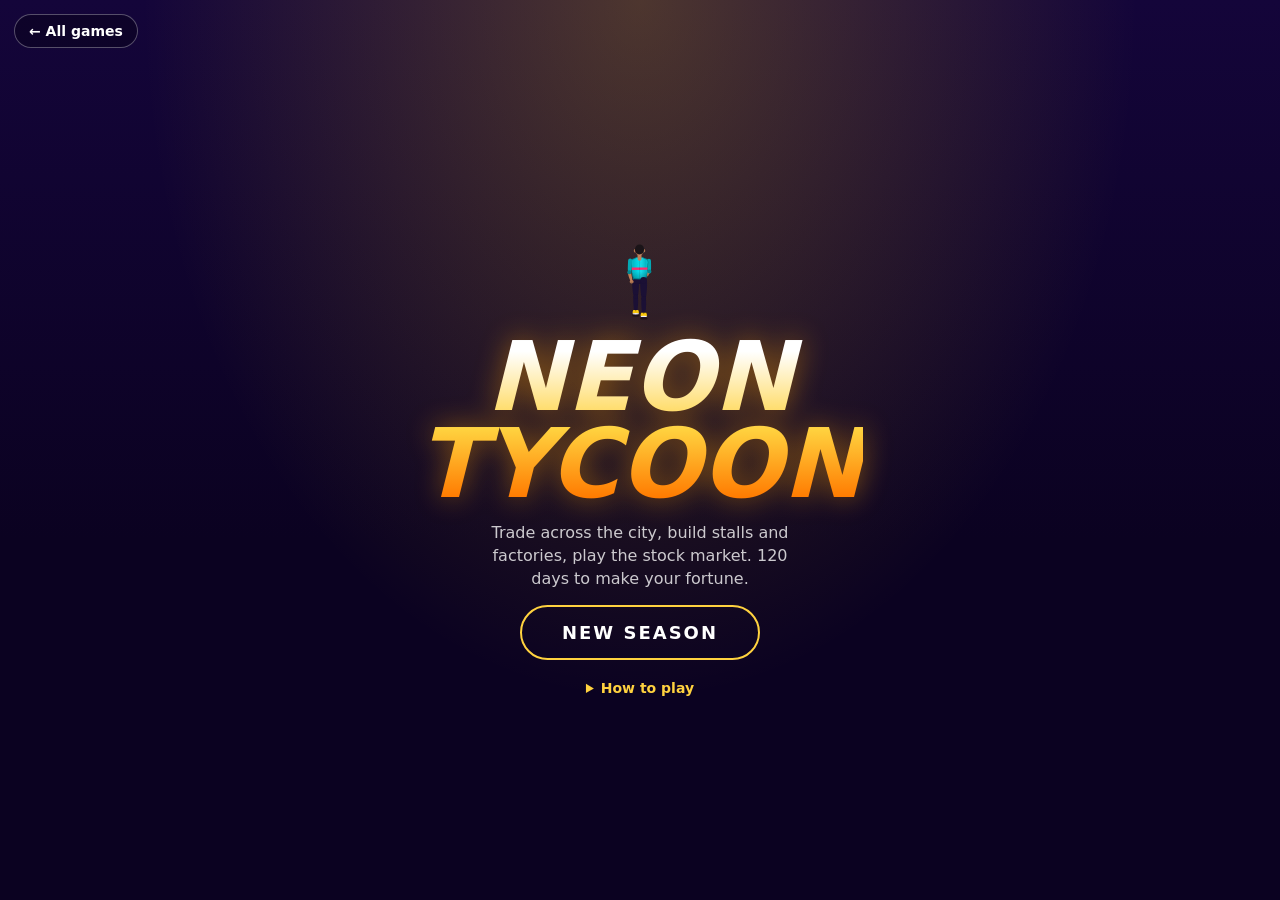
==== market/index.html @ 3ef9d192 "Neon Tycoon: megastore annex and Level 2, 360° view, photo mode, night shift, weekly report - A mega" ====
<!doctype html>
<html lang="en">
<head>
  <meta charset="utf-8">
  <meta name="viewport" content="width=device-width, initial-scale=1, viewport-fit=cover">
  <title>Neon Tycoon</title>
  <meta name="description" content="Trade, build stalls and factories, and invest your way to the top of Neon City.">
  <meta name="theme-color" content="#0b0221">
  <meta name="mobile-web-app-capable" content="yes">
  <meta name="apple-mobile-web-app-capable" content="yes">
  <meta name="apple-mobile-web-app-status-bar-style" content="black-translucent">
  <link rel="manifest" href="../manifest.webmanifest">
  <link rel="icon" href="../runner/icons/icon-192.png">
  <link rel="apple-touch-icon" href="../runner/icons/apple-touch-icon.png">
  <link rel="stylesheet" href="style.css">
</head>
<body>
  <section id="title" class="screen">
    <a href="../" class="home">← All games</a>
    <canvas id="tAvatar" width="120" height="150" aria-hidden="true"></canvas>
    <h1>NEON<br>TYCOON</h1>
    <p class="tag">Trade across the city, build stalls and factories, play the stock market. 120 days to make your fortune.</p>
    <div id="challengeBox" class="challenge hidden"></div>
    <button id="continueBtn" class="big hidden">CONTINUE · DAY <span id="contDay"></span></button>
    <button id="newBtn" class="big alt">NEW SEASON</button>
    <details class="how">
      <summary>How to play</summary>
      <ul>
        <li><b>Market:</b> buy goods where they're cheap, travel, and sell where they're dear. Big trades move the price.</li>
        <li><b>Travel</b> or <b>End day</b> moves time on. Prices, news and your businesses update overnight.</li>
        <li><b>Business:</b> stalls sell goods for you every day; workshops make goods for 40% of their price. Put a workshop and a stall selling the same thing in one district and the workshop keeps the stall stocked.</li>
        <li><b>Factories pay for production every day</b>: keep some cash on hand or they stop.</li>
        <li><b>More to manage:</b> food and drink go off (old stock sells at half price), hire staff (👥) and keep them happy, order from suppliers (📦), watch the rival over the road, and sort out returns. Pinch to zoom, tap a shopper to see who they are.</li>
        <li><b>In your shop:</b> tap shoplifters (👀) before they reach the door, tap a raised hand 🙋 to help, drag a box from the stock pile onto a shelf, and open till 2 when the queue grows.</li>
        <li><b>Run your shop:</b> at one of your stalls, tap <b>Open shop</b> to serve the shoppers yourself. Set your price: too high and they walk out, too slow and they get tired of waiting.</li>
        <li><b>Walk the floor:</b> once Till 2 or a cashier is serving, tap 🚶 Walk and step out from behind the counter. Tap the floor to walk; tap a shopper to go to them. Near something, buttons appear: grab a box and stock a shelf, help, stop a shoplifter, pick up dropped packs, mop, wipe a window, or chat to a regular. 🛎️ Till takes you back.</li>
        <li><b>Product lines:</b> each shop sells two or three kinds of its good (a megastore three), one line per shelf. Shoppers want a particular one, and one line trends each day. Tap 🧱 Arrange shop to choose what goes on each shelf, move the islands and the floor displays. Islands near the door catch the eye (and shoplifters), baskets by the door and sweets by the till sell a little more.</li>
        <li><b>Daily goal:</b> every shop day has a 🎯 goal. Meet it for arcade coins, more for a streak. The closing report shows a heat map of where shoppers spent their time.</li>
        <li><b>Your team and stockroom:</b> tap 👥 to give each helper a job (till, restock, guard the door, break); tired helpers fumble. Deliveries come in the back door and are sorted into a stockroom bay per line; a red light means a line's run out.</li>
        <li><b>Prices, promotions, orders:</b> pick a line above the price to price it on its own. Buy a promo poster, 2-for-1 sign or tasting stand in 🧱 Arrange shop. Regulars sometimes ask you to have an order ready by a day: accept, and have it in when they come.</li>
        <li><b>After closing:</b> take the 🧹 night shift (30 s) to mop, face the shelves and empty the bin for a better rating. 📊 Report on the shop card shows your last seven shop days.</li>
        <li><b>3D shop:</b> your shop is built in 3D. Drag to turn it all the way round (360°), two fingers to slide, pinch to zoom; 📷 hides the buttons for a photo. A megastore opens an annex through the right-hand wall, with stairs up to Level 2. Prefer the drawn look? Pick 🖼️ Classic under 🎨 Decorate → Shop view.</li>
        <li><b>Exchange:</b> buy shares in Neon City companies; news moves them.</li>
        <li><b>Bank:</b> the loan costs 0.5% a day; savings earn 0.1% and are safe from pickpockets.</li>
        <li>After 120 days your net worth sets your rank and pays arcade coins into your wallet.</li>
      </ul>
    </details>
  </section>

  <section id="game" class="screen hidden">
    <header class="top">
      <a href="../" class="home small" aria-label="All games">←</a>
      <div class="stat"><small>Day</small><b id="day"></b></div>
      <div class="stat grow"><small>Net worth</small><b id="nw"></b><span id="vsGhost" class="vs"></span></div>
      <div class="stat"><small>Cash</small><b id="cash"></b></div>
    </header>
    <div class="where">
      <span id="where"></span>
      <button id="travelBtn" class="chip">🗺️ Travel</button>
    </div>
    <main id="panel"></main>
    <div class="actions">
      <button id="endDayBtn" class="end">End day ▸</button>
    </div>
    <nav class="tabs" id="tabs">
      <button data-tab="market" class="on">🛒<span>Market</span></button>
      <button data-tab="business">🏪<span>Business</span></button>
      <button data-tab="exchange">📈<span>Exchange</span></button>
      <button data-tab="bank">🏦<span>Bank</span></button>
      <button data-tab="stats">🏆<span>Stats</span></button>
    </nav>
  </section>

  <section id="shopView" class="shopview hidden" aria-label="Your shop">
    <div class="shophud">
      <div class="stat"><small>Time</small><b id="shopClock"></b></div>
      <div class="stat grow"><small id="shopTitle"></small><b id="shopTake">$0</b></div>
      <div class="stat"><small>Shelf · back</small><b id="shopStock"></b></div>
      <button id="shopPhoto" class="btn" aria-label="Photo mode">📷</button><button id="shopTeam" class="btn hidden" aria-label="Your team">👥</button><button id="shopZoom" class="btn hidden">🔍 1×</button><button id="shopClose" class="btn">Close</button>
    </div>
    <div id="shopStage"><canvas id="shop3d" aria-hidden="true"></canvas><canvas id="shopCanvas"></canvas><div id="shopGoal" class="goalpill"></div><div class="photobar"><button class="btn" id="photoDone">✕ Done</button><button class="btn primary" id="photoSnap">📸 Save picture</button></div></div>
    <div class="shopbar">
      <div id="shopReturn" class="returnrow hidden"><span>🔁 A return:</span><button class="btn" data-ret="refund">💵 Refund</button><button class="btn" data-ret="swap">🔄 Swap</button><button class="btn danger" data-ret="refuse">✋ Refuse</button></div>
      <div id="shopRequest" class="returnrow hidden"><span id="reqText"></span><button class="btn" data-req="yes">✅ Accept</button><button class="btn" data-req="no">✋ No</button></div>
      <div id="shopNight" class="returnrow hidden"><span>🌙 Closed for the day.</span><button class="btn primary" data-night="yes">🧹 Night shift (30s)</button><button class="btn" data-night="no">🏠 Go home</button></div>
      <div id="shopActs" class="actrow hidden"></div>
      <div id="lineChips" class="linechips hidden"></div>
      <div class="pricer"><button class="btn" id="shopDown" aria-label="Lower price">−</button><div id="shopPrice"></div><button class="btn" id="shopUp" aria-label="Raise price">+</button></div>
      <div class="shopbtns"><button class="btn cyan" id="shopRefill">📦 Restock</button><button class="btn" id="shopTill">🧾 Till 2</button><button class="btn" id="shopWalk" aria-label="Walk the shop floor">🚶 Walk</button><button class="serve" id="shopServe">SERVE 🛎️</button></div>
    </div>
  </section>

  <div id="sheet" class="sheet hidden" role="dialog" aria-modal="true">
    <div class="sheet-body" id="sheetBody"></div>
  </div>
  <div id="toast" class="toast hidden"></div>

  <script src="../runner/looks.js"></script>
  <script src="engine.js"></script>
  <script src="shopart.js"></script>
  <script src="shop.js"></script>
  <script src="ui.js"></script>
  <script type="module" src="shop3d.js"></script>
  <script>
    if ('serviceWorker' in navigator) window.addEventListener('load', () => navigator.serviceWorker.register('../sw.js').catch(() => {}));
  </script>
</body>
</html>
---- market/style.css ----
:root {
  --bg: #0b0221; --surface: #12052a; --card: rgba(255, 255, 255, .05); --line: rgba(255, 255, 255, .14);
  --ink: #ffffff; --ink2: rgba(255, 255, 255, .78); --muted: rgba(255, 255, 255, .55);
  --cyan: #05d9e8; --pink: #ff2a6d; --gold: #ffd23f;
  --you: #1098b5; --friend: #d8742c;          /* chart series, validated on --surface */
  --up: #4ade80; --down: #ff7a7a;            /* change text, always with ▲/▼ */
}
* { box-sizing: border-box; margin: 0; padding: 0; }
html, body { background: var(--bg); color: var(--ink); font-family: system-ui, -apple-system, "Segoe UI", Roboto, sans-serif; }
body { min-height: 100vh; min-height: 100dvh; overscroll-behavior: none; }
button { font: inherit; color: inherit; cursor: pointer; }
.hidden { display: none !important; }
.up { color: var(--up); } .down { color: var(--down); } .muted { color: var(--muted); }
.num { font-variant-numeric: tabular-nums; }

/* ---------- title ---------- */
#title {
  min-height: 100vh; min-height: 100dvh; display: flex; flex-direction: column; align-items: center; justify-content: center;
  gap: 14px; padding: calc(env(safe-area-inset-top) + 56px) 16px calc(env(safe-area-inset-bottom) + 24px); text-align: center;
  background: radial-gradient(ellipse at 50% 0%, rgba(249, 200, 14, .25), transparent 55%), linear-gradient(180deg, #14053a, var(--bg) 60%);
}
.home {
  position: absolute; top: calc(env(safe-area-inset-top) + 14px); left: 14px; padding: 8px 14px; border-radius: 18px;
  font-size: 14px; font-weight: 800; color: #fff; text-decoration: none; background: rgba(11, 2, 33, .6); border: 1px solid rgba(255, 255, 255, .3);
}
#tAvatar { width: 72px; height: 90px; }
h1 {
  font-size: clamp(54px, 17vw, 96px); line-height: .9; font-weight: 900; font-style: italic;
  background: linear-gradient(180deg, #fff 10%, var(--gold) 55%, #ff7a00 95%);
  -webkit-background-clip: text; background-clip: text; color: transparent; filter: drop-shadow(0 0 14px rgba(255, 160, 0, .45));
}
.tag { max-width: 320px; color: var(--ink2); line-height: 1.45; }
.challenge { max-width: 340px; padding: 12px 14px; border-radius: 14px; background: rgba(216, 116, 44, .14); border: 1px solid var(--friend); line-height: 1.45; }
button.big {
  min-width: 240px; padding: 15px 26px; border: none; border-radius: 30px; font-size: 18px; font-weight: 900; letter-spacing: 2px;
  color: var(--bg); background: linear-gradient(90deg, var(--gold), #ff7a00); box-shadow: 0 0 22px rgba(255, 160, 0, .45);
}
button.big.alt { background: transparent; color: #fff; border: 2px solid var(--gold); box-shadow: none; }
.how { max-width: 360px; text-align: left; color: var(--ink2); font-size: 14px; }
.how summary { cursor: pointer; text-align: center; color: var(--gold); font-weight: 800; padding: 6px; }
.how ul { display: flex; flex-direction: column; gap: 8px; padding: 8px 4px 0 18px; line-height: 1.4; }

/* ---------- game shell ---------- */
#game { display: flex; flex-direction: column; min-height: 100vh; min-height: 100dvh; }
.top {
  position: sticky; top: 0; z-index: 3; display: flex; align-items: center; gap: 10px;
  padding: calc(env(safe-area-inset-top) + 10px) 12px 10px; background: rgba(11, 2, 33, .94); border-bottom: 1px solid var(--line);
}
.top .home.small { position: static; padding: 6px 11px; }
.stat { display: flex; flex-direction: column; line-height: 1.1; }
.stat.grow { flex: 1; min-width: 0; }
.stat small { font-size: 10px; letter-spacing: 1px; text-transform: uppercase; color: var(--muted); }
.stat b { font-size: 17px; font-weight: 900; font-variant-numeric: tabular-nums; }
.vs { font-size: 11px; font-weight: 700; }
.where { display: flex; align-items: center; justify-content: space-between; gap: 10px; padding: 10px 14px 4px; font-weight: 800; }
.chip { padding: 8px 14px; border-radius: 18px; font-size: 14px; font-weight: 800; background: rgba(5, 217, 232, .12); border: 1px solid var(--cyan); }
main { flex: 1; padding: 6px 12px calc(env(safe-area-inset-bottom) + 150px); display: flex; flex-direction: column; gap: 10px; }
.actions { position: fixed; left: 0; right: 0; bottom: calc(env(safe-area-inset-bottom) + 64px); display: flex; justify-content: center; pointer-events: none; z-index: 4; }
.end {
  pointer-events: auto; padding: 13px 34px; border: none; border-radius: 26px; font-size: 16px; font-weight: 900; letter-spacing: 1px;
  color: var(--bg); background: linear-gradient(90deg, var(--gold), #ff7a00); box-shadow: 0 4px 18px rgba(0, 0, 0, .5), 0 0 16px rgba(255, 160, 0, .35);
}
.tabs {
  position: fixed; left: 0; right: 0; bottom: 0; z-index: 5; display: flex;
  padding: 6px 4px calc(env(safe-area-inset-bottom) + 6px); background: rgba(11, 2, 33, .96); border-top: 1px solid var(--line);
}
.tabs button { flex: 1; display: flex; flex-direction: column; align-items: center; gap: 2px; padding: 4px 0; border: none; background: none; font-size: 20px; opacity: .6; }
.tabs button span { font-size: 11px; font-weight: 700; }
.tabs button.on { opacity: 1; color: var(--gold); }

/* ---------- cards & rows ---------- */
.card { padding: 12px; border-radius: 14px; background: var(--card); border: 1px solid var(--line); }
.card h3 { font-size: 15px; font-weight: 900; margin-bottom: 6px; display: flex; align-items: center; gap: 8px; }
.card p { font-size: 13px; color: var(--ink2); line-height: 1.4; }
.section-title { font-size: 12px; letter-spacing: 2px; text-transform: uppercase; color: var(--muted); margin: 8px 2px 0; }
.bar { height: 8px; border-radius: 4px; background: rgba(255, 255, 255, .1); overflow: hidden; margin-top: 6px; }
.bar i { display: block; height: 100%; border-radius: 4px; background: var(--cyan); }
.row {
  display: flex; align-items: center; gap: 10px; width: 100%; padding: 10px 12px; border-radius: 14px; text-align: left;
  background: var(--card); border: 1px solid var(--line);
}
.row .ic { font-size: 26px; width: 34px; text-align: center; flex: none; }
.row .nm { flex: 1; min-width: 0; }
.row .nm b { display: block; font-size: 15px; }
.row .nm small { font-size: 12px; color: var(--muted); }
.row canvas.spark { width: 64px; height: 26px; flex: none; }
.row .px { text-align: right; flex: none; min-width: 74px; }
.row .px b { display: block; font-size: 15px; font-variant-numeric: tabular-nums; }
.row .px small { font-size: 12px; font-weight: 700; }
.badge { display: inline-block; margin-left: 6px; padding: 1px 7px; border-radius: 9px; font-size: 11px; font-weight: 800; background: rgba(5, 217, 232, .18); color: var(--cyan); }
.btns { display: flex; flex-wrap: wrap; gap: 8px; margin-top: 10px; }
.btn {
  padding: 9px 14px; border-radius: 12px; font-size: 14px; font-weight: 800; background: rgba(255, 255, 255, .08); border: 1px solid rgba(255, 255, 255, .25);
}
.btn.primary { color: var(--bg); background: var(--gold); border-color: var(--gold); }
.btn.cyan { color: var(--bg); background: var(--cyan); border-color: var(--cyan); }
.btn.danger { border-color: var(--down); color: var(--down); background: transparent; }
.btn:disabled { opacity: .4; }
a.btn { color: #fff; }
.warn { font-size: 12px; color: var(--gold); margin-top: 6px; }
.kv { display: grid; grid-template-columns: 1fr auto; gap: 6px 12px; font-size: 14px; }
.kv span:nth-child(even) { text-align: right; font-weight: 800; font-variant-numeric: tabular-nums; }

/* ---------- sheet (slide-up panel) ---------- */
.sheet { position: fixed; inset: 0; z-index: 10; display: flex; align-items: flex-end; background: rgba(0, 0, 0, .6); }
.sheet-body {
  width: 100%; max-height: 88vh; overflow-y: auto; padding: 18px 16px calc(env(safe-area-inset-bottom) + 18px);
  border-radius: 20px 20px 0 0; background: var(--surface); border-top: 2px solid var(--gold);
  display: flex; flex-direction: column; gap: 12px; animation: up .18s ease-out;
}
@keyframes up { from { transform: translateY(30px); opacity: .5; } }
.sheet h2 { font-size: 22px; font-weight: 900; display: flex; align-items: center; gap: 10px; }
.sheet .close { margin-left: auto; width: 38px; height: 38px; border-radius: 50%; border: 1px solid var(--line); background: none; font-size: 18px; }
.chart { width: 100%; height: 170px; display: block; border-radius: 12px; background: rgba(255, 255, 255, .03); touch-action: pan-y; }
.legend { display: flex; gap: 14px; font-size: 12px; color: var(--ink2); }
.legend i { display: inline-block; width: 14px; height: 3px; border-radius: 2px; margin-right: 5px; vertical-align: middle; }
.qty { display: flex; align-items: center; gap: 6px; }
.qty .btn { padding: 9px 11px; }
.qty input {
  width: 84px; padding: 9px 6px; border-radius: 12px; text-align: center; font: inherit; font-size: 17px; font-weight: 900; color: #fff;
  background: rgba(255, 255, 255, .06); border: 1px solid var(--line);
}
.trade { display: grid; grid-template-columns: 1fr 1fr; gap: 10px; }
.trade .btn { padding: 13px 8px; font-size: 15px; }
.places { display: flex; flex-direction: column; gap: 4px; font-size: 13px; }
.places div { display: flex; justify-content: space-between; padding: 6px 10px; border-radius: 10px; background: rgba(255, 255, 255, .04); }
.places .here { border: 1px solid var(--gold); }
.news { display: flex; flex-direction: column; gap: 8px; }
.news div { display: flex; gap: 10px; align-items: flex-start; font-size: 14px; line-height: 1.4; padding: 8px 10px; border-radius: 10px; background: rgba(255, 255, 255, .05); }
.news span:first-child { font-size: 20px; }
.big-num { font-size: 34px; font-weight: 900; font-variant-numeric: tabular-nums; }
.district { display: flex; align-items: center; gap: 12px; width: 100%; padding: 12px; border-radius: 14px; text-align: left; background: var(--card); border: 1px solid var(--line); }
.district .ic { font-size: 30px; }
.district.here { border-color: var(--gold); }
.district small { display: block; color: var(--muted); font-size: 12px; margin-top: 2px; }
.pick { display: grid; grid-template-columns: 1fr; gap: 8px; }

.toast {
  position: fixed; left: 50%; top: calc(env(safe-area-inset-top) + 70px); transform: translateX(-50%); z-index: 20;
  max-width: calc(100% - 32px); padding: 11px 16px; border-radius: 14px; background: rgba(11, 2, 33, .95); border: 1px solid var(--gold);
  font-weight: 700; text-align: center;
}

/* ---------- hands-on shop ---------- */
body.noscroll { overflow: hidden; }
.pricer { display: flex; align-items: center; gap: 10px; }
.pricer > div { flex: 1; text-align: center; line-height: 1.25; }
.pricer > div b { font-size: 20px; }
.pricer > div small { display: block; font-size: 12px; }
.pricer .btn { width: 46px; height: 46px; padding: 0; font-size: 22px; }
.shopview { position: fixed; inset: 0; z-index: 8; display: flex; flex-direction: column; background: var(--bg); touch-action: manipulation; }
.shophud { display: flex; align-items: center; gap: 10px; padding: calc(env(safe-area-inset-top) + 10px) 12px 8px; border-bottom: 1px solid var(--line); }
.shophud .stat small { white-space: nowrap; overflow: hidden; text-overflow: ellipsis; }
#shopStage { flex: 1; position: relative; min-height: 0; background: #0d0420; }
#shopStage canvas { position: absolute; inset: 0; width: 100%; height: 100%; display: block; }
#shop3d { display: none; }
.shopbar { display: flex; flex-direction: column; gap: 10px; padding: 10px 12px calc(env(safe-area-inset-bottom) + 12px); background: var(--surface); border-top: 2px solid var(--gold); }
.shopbtns { display: flex; gap: 10px; }
.shopbtns .btn { flex: none; }
.serve {
  flex: 1; padding: 14px; border: none; border-radius: 16px; font-size: 18px; font-weight: 900; letter-spacing: 2px;
  color: var(--bg); background: rgba(255, 210, 63, .45); transition: background .15s, box-shadow .15s;
}
.serve.ready { background: linear-gradient(90deg, var(--gold), #ff7a00); box-shadow: 0 0 18px rgba(255, 160, 0, .5); }
.shopgo { width: 100%; margin-top: 10px; padding: 12px; font-size: 15px; }

#shopCanvas { touch-action: none; }
.shopbtns #shopTill.on { color: var(--bg); background: #4ade80; border-color: #4ade80; }
.stars { color: var(--gold); letter-spacing: 1px; }
.decor { display: grid; grid-template-columns: repeat(2, 1fr); gap: 8px; }
.dec { display: flex; flex-direction: column; align-items: flex-start; gap: 3px; padding: 10px; border-radius: 12px; text-align: left; background: var(--card); border: 1px solid var(--line); }
.dec.on { border-color: var(--gold); background: rgba(255, 210, 63, .1); }
.dec b { font-size: 14px; }
.dec small { font-size: 12px; color: var(--muted); }
.dec .sw { display: block; width: 28px; height: 28px; border-radius: 8px; border: 1px solid rgba(255, 255, 255, .3); font-style: normal; }
.dec .sw.emo { border: none; font-size: 22px; line-height: 28px; }

.returnrow { display: flex; align-items: center; gap: 6px; flex-wrap: wrap; padding: 8px; border-radius: 12px; background: rgba(255, 159, 107, .15); border: 1px solid #ff9f6b; font-weight: 800; font-size: 13px; }
.returnrow .btn { padding: 8px 10px; font-size: 13px; }
.row .px .btn { padding: 6px 8px; font-size: 12px; }
div.row { cursor: default; }

/* walking the floor, today's goal, arranging the shop */
.goalpill { position: absolute; left: 8px; top: 8px; max-width: calc(100% - 16px); padding: 5px 10px; border-radius: 999px; font-size: 12px; font-weight: 800;
  color: #fff; background: rgba(11, 2, 33, .78); border: 1px solid rgba(255, 210, 63, .6); pointer-events: none; white-space: nowrap; overflow: hidden; text-overflow: ellipsis; }
.goalpill.done { border-color: #4ade80; color: #4ade80; }
.goalpill.failed { border-color: #ff6b6b; color: #ffb4b4; }
.goalpill:empty { display: none; }
.actrow { display: flex; gap: 8px; }
.actrow .btn { flex: 1; padding: 10px 6px; font-weight: 800; background: rgba(255, 210, 63, .15); border-color: var(--gold); }
.shopbtns #shopWalk.on { color: var(--bg); background: var(--gold); border-color: var(--gold); }
.shopbtns #shopWalk[disabled] { opacity: .45; }
.serve.away { opacity: .4; }
.plan { width: 100%; aspect-ratio: 9.8 / 10.9; max-height: 52vh; display: block; margin: 8px auto; touch-action: none; border-radius: 12px; background: #0b0221; }
.linechips { display: flex; gap: 6px; flex-wrap: wrap; margin: 4px 0 10px; }
.linechips button { padding: 6px 10px; border-radius: 999px; border: 1px solid var(--line); background: var(--card); color: #fff; font-weight: 700; }
.linechips button.on { border-width: 2px; }
.goalline { padding: 8px 10px; border-radius: 10px; margin: 8px 0; background: rgba(74, 222, 128, .12); border: 1px solid #4ade80; }
.goalline.miss { background: rgba(255, 107, 107, .1); border-color: #ff6b6b; }
.shopbtns { gap: 8px; }
.shopbtns .btn { padding-left: 10px; padding-right: 10px; }
.shopbtns .serve { letter-spacing: 1px; font-size: 16px; white-space: nowrap; padding: 12px 8px; }
.teamcard h3 small { font-weight: 600; font-size: 12px; margin-left: 6px; }
.bars { display: grid; grid-template-columns: auto 1fr; gap: 6px 10px; align-items: center; margin: 8px 0; font-size: 12px; }
.bar { display: block; height: 8px; border-radius: 4px; background: rgba(255, 255, 255, .1); overflow: hidden; }
.bar b { display: block; height: 100%; border-radius: 4px; }
.linechips button[data-job].on { background: rgba(255, 210, 63, .25); border-color: var(--gold); }
#lineChips { margin: 0; justify-content: center; }
#lineChips button { padding: 4px 10px; font-size: 12px; }
#lineChips button.on { background: rgba(255, 210, 63, .25); border-color: var(--gold); }
/* photo mode: just the shop */
.photobar { display: none; position: absolute; left: 0; right: 0; bottom: calc(env(safe-area-inset-bottom) + 16px); justify-content: center; gap: 12px; }
.shopview.photo .photobar { display: flex; }
.shopview.photo .shophud, .shopview.photo .shopbar, .shopview.photo .goalpill { visibility: hidden; }
.shopview.photo.is3d #shopCanvas { opacity: 0; } /* the labels over the 3D shop (it still takes your fingers) */
/* the weekly report */
.tiles { display: grid; grid-template-columns: repeat(2, 1fr); gap: 8px; margin: 8px 0; }
.tile { padding: 10px; border-radius: 12px; background: var(--card); border: 1px solid var(--line); }
.tile small { display: block; color: var(--muted, #b9b0d6); font-size: 12px; }
.tile b { font-size: 18px; }
.tile b small { display: inline; font-size: 12px; font-weight: 600; }
.legend { display: flex; flex-wrap: wrap; gap: 12px; font-size: 12px; margin: 4px 0 6px; }
.legend i, .tip i { display: inline-block; width: 10px; height: 10px; border-radius: 3px; margin-right: 5px; vertical-align: -1px; }
.chartbox { position: relative; }
svg.rchart { width: 100%; height: auto; display: block; }
svg.rchart .grid { stroke: rgba(255, 255, 255, .1); stroke-width: 1; }
svg.rchart .ax { fill: rgba(255, 255, 255, .55); font-size: 9px; }
svg.rchart .lbl { fill: #fff; font-size: 10px; font-weight: 800; }
.tip { position: absolute; top: 0; width: 150px; padding: 8px 10px; border-radius: 10px; font-size: 12px; background: rgba(11, 2, 33, .95); border: 1px solid var(--line); pointer-events: none; }
.tip div { display: flex; align-items: center; gap: 2px; } .tip div span { margin-left: auto; font-weight: 800; }
.tablev { margin: 10px 0; font-size: 12px; } .tablev table { width: 100%; border-collapse: collapse; margin-top: 6px; }
.tablev th, .tablev td { padding: 4px 6px; border-bottom: 1px solid var(--line); text-align: right; } .tablev th:first-child, .tablev td:first-child { text-align: left; }
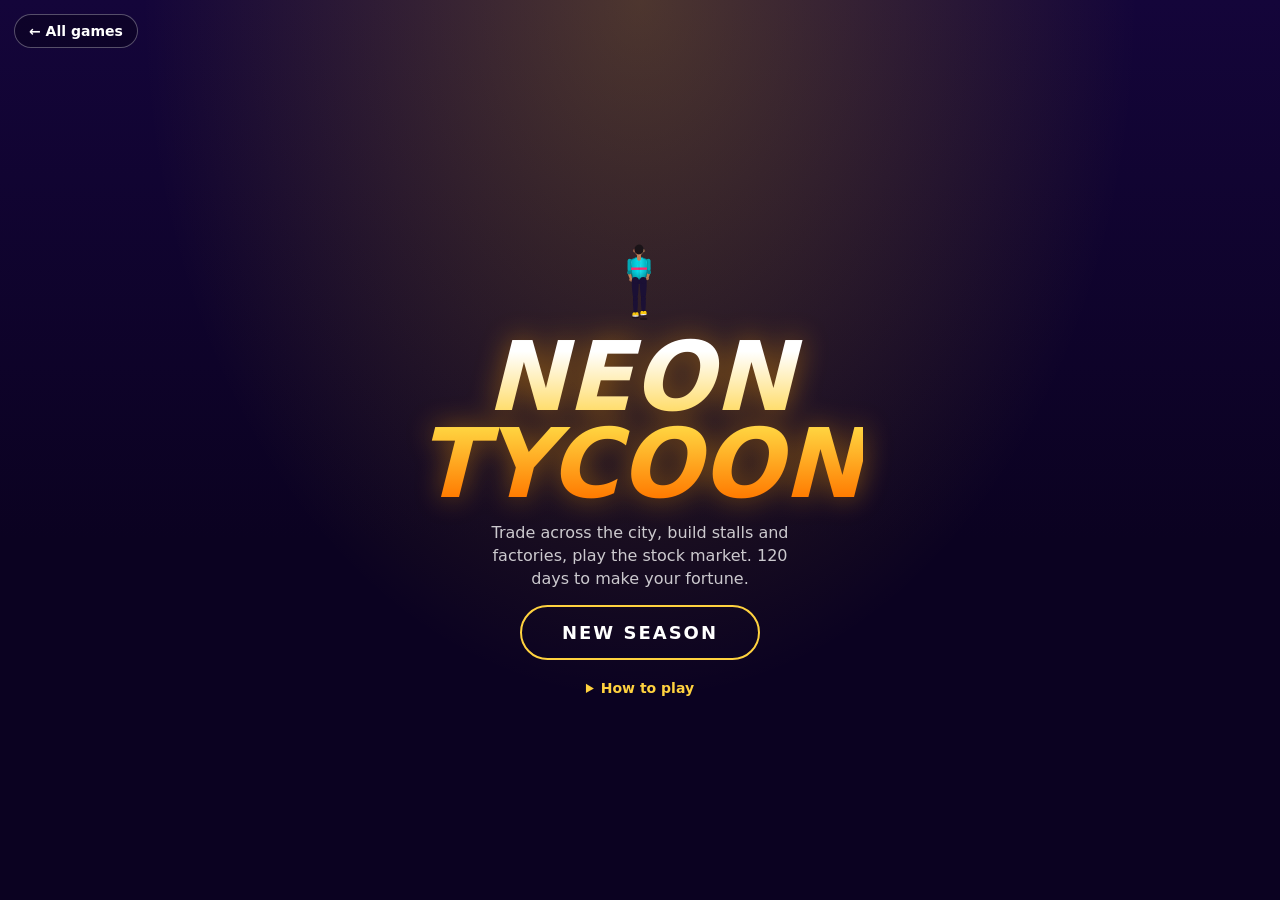
==== commit c4f28732: "Neon Tycoon: richer 3D look, CC0 street models and sounds, word of mouth, deeper economy - Graphics " ====
--- a/market/index.html
+++ b/market/index.html
@@ -39,6 +39,7 @@
         <li><b>Your team and stockroom:</b> tap 👥 to give each helper a job (till, restock, guard the door, break); tired helpers fumble. Deliveries come in the back door and are sorted into a stockroom bay per line; a red light means a line's run out.</li>
         <li><b>Prices, promotions, orders:</b> pick a line above the price to price it on its own. Buy a promo poster, 2-for-1 sign or tasting stand in 🧱 Arrange shop. Regulars sometimes ask you to have an order ready by a day: accept, and have it in when they come.</li>
         <li><b>After closing:</b> take the 🧹 night shift (30 s) to mop, face the shelves and empty the bin for a better rating. 📊 Report on the shop card shows your last seven shop days.</li>
+        <li><b>Word of mouth and running costs:</b> what shoppers say about your prices, stock, queue and service brings more (or fewer) of them. Sign a 📜 supplier contract in Order stock for a locked price; rents are reviewed every 30 days; 10% tax on each week's profit. 📒 Cash flow is on the Bank tab.</li>
         <li><b>3D shop:</b> your shop is built in 3D. Drag to turn it all the way round (360°), two fingers to slide, pinch to zoom; 📷 hides the buttons for a photo. A megastore opens an annex through the right-hand wall, with stairs up to Level 2. Prefer the drawn look? Pick 🖼️ Classic under 🎨 Decorate → Shop view.</li>
         <li><b>Exchange:</b> buy shares in Neon City companies; news moves them.</li>
         <li><b>Bank:</b> the loan costs 0.5% a day; savings earn 0.1% and are safe from pickpockets.</li>
@@ -100,6 +101,8 @@
   <script src="shopart.js"></script>
   <script src="shop.js"></script>
   <script src="ui.js"></script>
+  <!-- the three.js add-ons import "three": point it at our copy -->
+  <script type="importmap">{ "imports": { "three": "./vendor/three.module.min.js" } }</script>
   <script type="module" src="shop3d.js"></script>
   <script>
     if ('serviceWorker' in navigator) window.addEventListener('load', () => navigator.serviceWorker.register('../sw.js').catch(() => {}));
--- a/market/style.css
+++ b/market/style.css
@@ -230,3 +230,6 @@
 .tip div { display: flex; align-items: center; gap: 2px; } .tip div span { margin-left: auto; font-weight: 800; }
 .tablev { margin: 10px 0; font-size: 12px; } .tablev table { width: 100%; border-collapse: collapse; margin-top: 6px; }
 .tablev th, .tablev td { padding: 4px 6px; border-bottom: 1px solid var(--line); text-align: right; } .tablev th:first-child, .tablev td:first-child { text-align: left; }
+.repchips { display: flex; flex-wrap: wrap; gap: 6px; margin: 4px 0 6px; }
+.repchip { padding: 3px 9px; border-radius: 999px; font-size: 12px; font-weight: 700; background: var(--card); border: 1px solid var(--line); }
+.repchip.good { border-color: #4ade80; color: #b9f5cf; } .repchip.bad { border-color: #ff6b6b; color: #ffc4c4; }
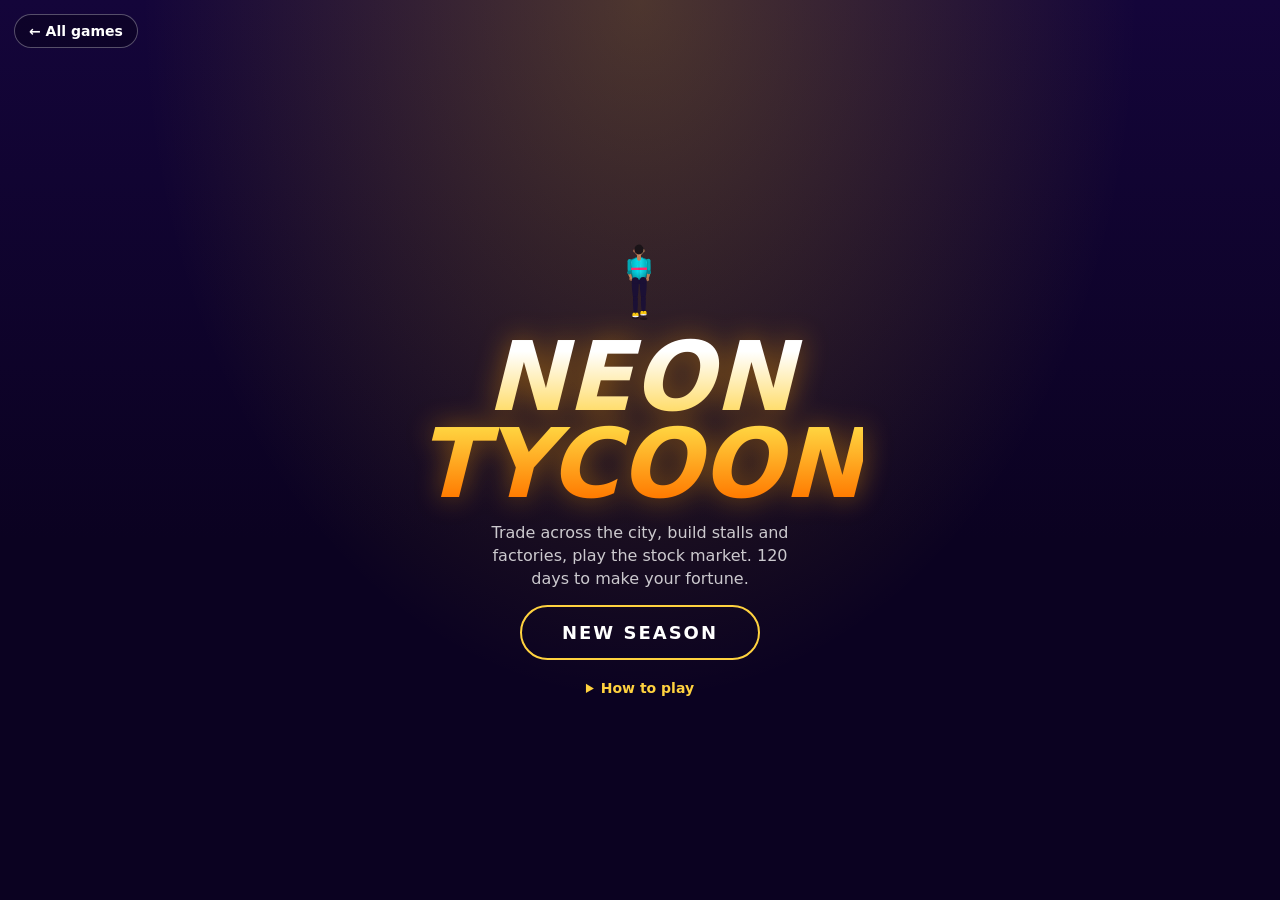
==== commit a71eab72: "Neon Tycoon: rival fights back, price match, managers, forecast, shopper groups, seasons, events Co-" ====
--- a/market/index.html
+++ b/market/index.html
@@ -79,7 +79,7 @@
       <div class="stat"><small>Shelf · back</small><b id="shopStock"></b></div>
       <button id="shopPhoto" class="btn" aria-label="Photo mode">📷</button><button id="shopTeam" class="btn hidden" aria-label="Your team">👥</button><button id="shopZoom" class="btn hidden">🔍 1×</button><button id="shopClose" class="btn">Close</button>
     </div>
-    <div id="shopStage"><canvas id="shop3d" aria-hidden="true"></canvas><canvas id="shopCanvas"></canvas><div id="shopGoal" class="goalpill"></div><div class="photobar"><button class="btn" id="photoDone">✕ Done</button><button class="btn primary" id="photoSnap">📸 Save picture</button></div></div>
+    <div id="shopStage"><canvas id="shop3d" aria-hidden="true"></canvas><canvas id="shopCanvas"></canvas><div id="shopGoal" class="goalpill"></div><button id="shopEvent" class="eventpill hidden"></button><div class="photobar"><button class="btn" id="photoDone">✕ Done</button><button class="btn primary" id="photoSnap">📸 Save picture</button></div></div>
     <div class="shopbar">
       <div id="shopReturn" class="returnrow hidden"><span>🔁 A return:</span><button class="btn" data-ret="refund">💵 Refund</button><button class="btn" data-ret="swap">🔄 Swap</button><button class="btn danger" data-ret="refuse">✋ Refuse</button></div>
       <div id="shopRequest" class="returnrow hidden"><span id="reqText"></span><button class="btn" data-req="yes">✅ Accept</button><button class="btn" data-req="no">✋ No</button></div>
--- a/market/style.css
+++ b/market/style.css
@@ -233,3 +233,22 @@
 .repchips { display: flex; flex-wrap: wrap; gap: 6px; margin: 4px 0 6px; }
 .repchip { padding: 3px 9px; border-radius: 999px; font-size: 12px; font-weight: 700; background: var(--card); border: 1px solid var(--line); }
 .repchip.good { border-color: #4ade80; color: #b9f5cf; } .repchip.bad { border-color: #ff6b6b; color: #ffc4c4; }
+/* forecast strip, getting started, tips */
+.forecast { display: grid; grid-template-columns: 1fr 1fr; gap: 8px; }
+.forecast > div { padding: 8px 10px; border-radius: 12px; background: var(--card); border: 1px solid var(--line); font-size: 12px; color: var(--ink2); display: flex; flex-direction: column; gap: 2px; }
+.forecast b { font-size: 12px; color: var(--ink); }
+.btn.mini { margin-left: auto; padding: 4px 10px; font-size: 12px; }
+.btn.on { border-color: var(--cyan); color: var(--cyan); }
+.card.start { border-color: var(--gold); }
+.card.start ol { list-style: none; display: flex; flex-direction: column; gap: 4px; font-size: 13px; color: var(--muted); }
+.card.start li.done { text-decoration: line-through; opacity: .6; } .card.start li.now { color: var(--ink); font-weight: 800; }
+.card.hintcard { border-color: var(--cyan); }
+.card.hintcard .btn.mini { display: block; margin: 8px 0 0 auto; }
+main > * { flex-shrink: 0; }
+/* today's event: a second pill under the goal (tap it for a plumber) */
+.eventpill { position: absolute; left: 8px; top: 40px; max-width: calc(100% - 16px); padding: 5px 10px; border-radius: 999px; font-size: 12px; font-weight: 800; text-align: left;
+  color: #fff; background: rgba(11, 2, 33, .82); border: 1px solid var(--gold); z-index: 3; }
+.eventpill.tap { border-color: var(--cyan); animation: pulse 1.2s ease-in-out infinite; }
+.eventpill.done { border-color: #4ade80; color: #b9f5cf; } .eventpill.failed { border-color: #ff6b6b; color: #ffb4b4; }
+.shopview.photo .eventpill { visibility: hidden; }
+@keyframes pulse { 50% { box-shadow: 0 0 0 4px rgba(5, 217, 232, .35); } }
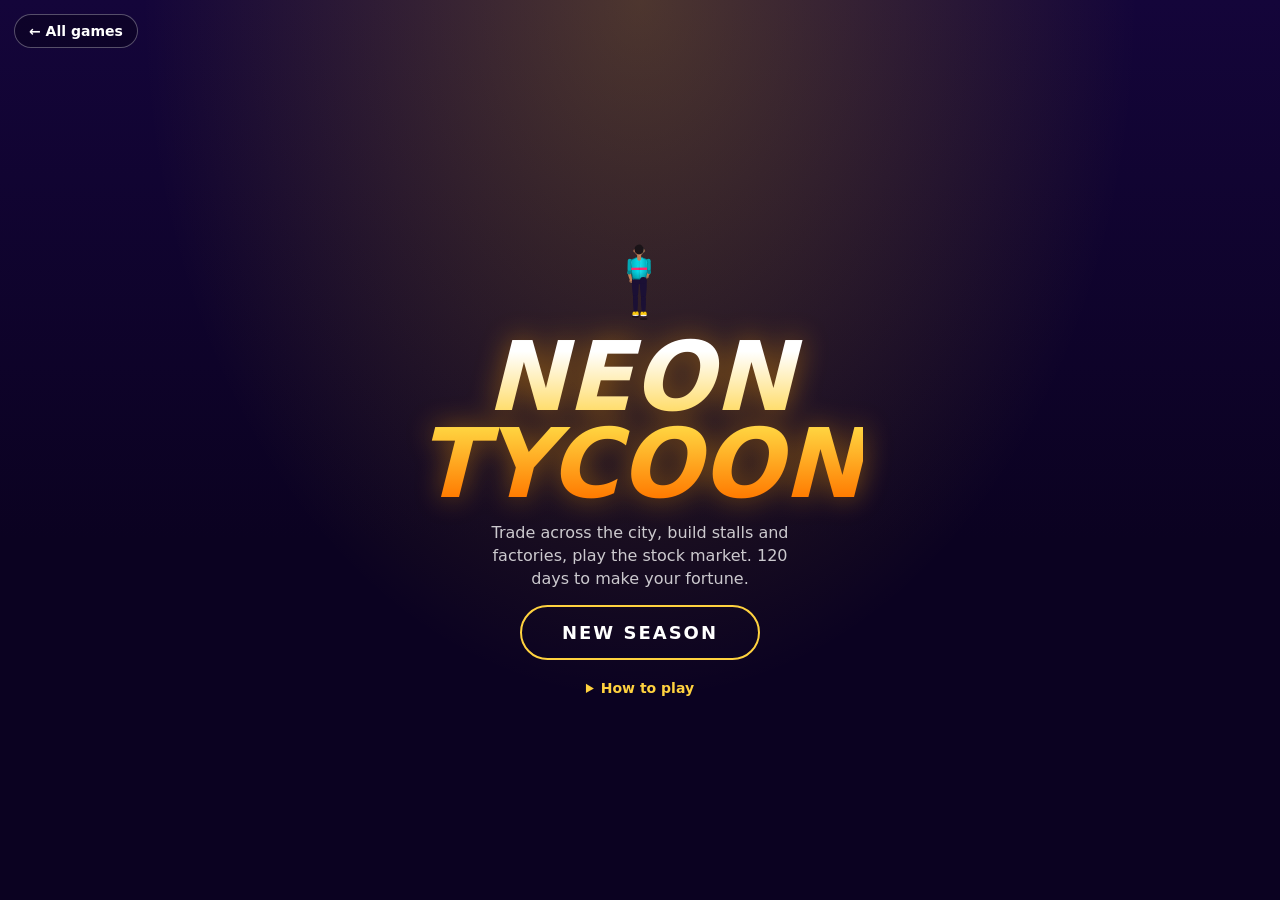
==== commit 36a7b6c6: "Neon Tycoon: furniture in Arrange, guided first day and getting-started checklist Co-Authored-By: Cl" ====
--- a/market/index.html
+++ b/market/index.html
@@ -79,7 +79,7 @@
       <div class="stat"><small>Shelf · back</small><b id="shopStock"></b></div>
       <button id="shopPhoto" class="btn" aria-label="Photo mode">📷</button><button id="shopTeam" class="btn hidden" aria-label="Your team">👥</button><button id="shopZoom" class="btn hidden">🔍 1×</button><button id="shopClose" class="btn">Close</button>
     </div>
-    <div id="shopStage"><canvas id="shop3d" aria-hidden="true"></canvas><canvas id="shopCanvas"></canvas><div id="shopGoal" class="goalpill"></div><button id="shopEvent" class="eventpill hidden"></button><div class="photobar"><button class="btn" id="photoDone">✕ Done</button><button class="btn primary" id="photoSnap">📸 Save picture</button></div></div>
+    <div id="shopStage"><canvas id="shop3d" aria-hidden="true"></canvas><canvas id="shopCanvas"></canvas><div id="shopGoal" class="goalpill"></div><button id="shopEvent" class="eventpill hidden"></button><div id="shopCoach" class="coach hidden"><p id="coachText"></p><div class="btns"><button class="btn" id="coachSkip">Skip tips</button><button class="btn primary" id="coachNext">Next ▸</button></div></div><div class="photobar"><button class="btn" id="photoDone">✕ Done</button><button class="btn primary" id="photoSnap">📸 Save picture</button></div></div>
     <div class="shopbar">
       <div id="shopReturn" class="returnrow hidden"><span>🔁 A return:</span><button class="btn" data-ret="refund">💵 Refund</button><button class="btn" data-ret="swap">🔄 Swap</button><button class="btn danger" data-ret="refuse">✋ Refuse</button></div>
       <div id="shopRequest" class="returnrow hidden"><span id="reqText"></span><button class="btn" data-req="yes">✅ Accept</button><button class="btn" data-req="no">✋ No</button></div>
--- a/market/style.css
+++ b/market/style.css
@@ -252,3 +252,10 @@
 .eventpill.done { border-color: #4ade80; color: #b9f5cf; } .eventpill.failed { border-color: #ff6b6b; color: #ffb4b4; }
 .shopview.photo .eventpill { visibility: hidden; }
 @keyframes pulse { 50% { box-shadow: 0 0 0 4px rgba(5, 217, 232, .35); } }
+/* the first-day coach, and what it points at */
+.coach { position: absolute; left: 10px; right: 10px; bottom: 10px; z-index: 4; padding: 10px 12px; border-radius: 14px; background: rgba(11, 2, 33, .94); border: 2px solid var(--gold); box-shadow: 0 8px 24px rgba(0, 0, 0, .5); }
+.coach p { font-size: 14px; font-weight: 700; line-height: 1.35; }
+.coach .btns { justify-content: flex-end; margin-top: 8px; }
+.coachme { outline: 3px solid var(--gold) !important; outline-offset: 2px; animation: coachpulse 1s ease-in-out infinite; position: relative; z-index: 3; }
+@keyframes coachpulse { 50% { outline-color: rgba(255, 210, 63, .25); } }
+.shopview.photo .coach { visibility: hidden; }
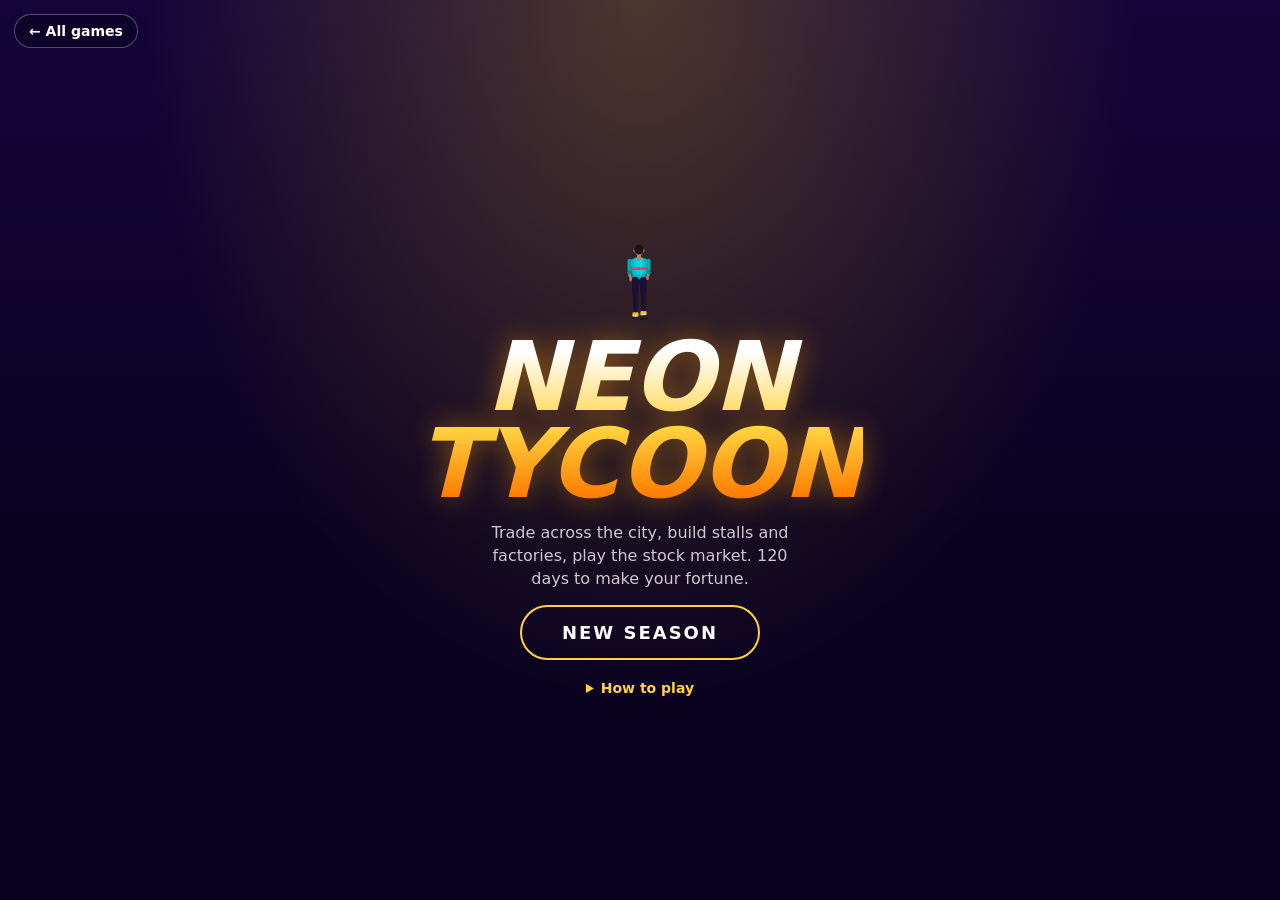
==== commit 776d4eec: "Neon Tycoon: battery saver and smoother 3D, visit a friend's shop, docs, v17 Co-Authored-By: Claude " ====
--- a/market/index.html
+++ b/market/index.html
@@ -21,6 +21,7 @@
     <h1>NEON<br>TYCOON</h1>
     <p class="tag">Trade across the city, build stalls and factories, play the stock market. 120 days to make your fortune.</p>
     <div id="challengeBox" class="challenge hidden"></div>
+    <button id="visitBtn" class="big alt hidden"></button>
     <button id="continueBtn" class="big hidden">CONTINUE · DAY <span id="contDay"></span></button>
     <button id="newBtn" class="big alt">NEW SEASON</button>
     <details class="how">
@@ -40,6 +41,7 @@
         <li><b>Prices, promotions, orders:</b> pick a line above the price to price it on its own. Buy a promo poster, 2-for-1 sign or tasting stand in 🧱 Arrange shop. Regulars sometimes ask you to have an order ready by a day: accept, and have it in when they come.</li>
         <li><b>After closing:</b> take the 🧹 night shift (30 s) to mop, face the shelves and empty the bin for a better rating. 📊 Report on the shop card shows your last seven shop days.</li>
         <li><b>Word of mouth and running costs:</b> what shoppers say about your prices, stock, queue and service brings more (or fewer) of them. Sign a 📜 supplier contract in Order stock for a locked price; rents are reviewed every 30 days; 10% tax on each week's profit. 📒 Cash flow is on the Bank tab.</li>
+        <li><b>A living city:</b> check the ☀️ forecast (weather changes what sells), watch the rival (🤝 price match or a 💳 loyalty scheme keeps shoppers), hire a 🧑‍💼 manager for shops you're not running, place 🪑 furniture in Arrange, and handle the day's event: an inspector, a celebrity, a burst pipe or a food critic. 🔗 Share shop sends a friend a link to look round.</li>
         <li><b>3D shop:</b> your shop is built in 3D. Drag to turn it all the way round (360°), two fingers to slide, pinch to zoom; 📷 hides the buttons for a photo. A megastore opens an annex through the right-hand wall, with stairs up to Level 2. Prefer the drawn look? Pick 🖼️ Classic under 🎨 Decorate → Shop view.</li>
         <li><b>Exchange:</b> buy shares in Neon City companies; news moves them.</li>
         <li><b>Bank:</b> the loan costs 0.5% a day; savings earn 0.1% and are safe from pickpockets.</li>
--- a/market/style.css
+++ b/market/style.css
@@ -259,3 +259,5 @@
 .coachme { outline: 3px solid var(--gold) !important; outline-offset: 2px; animation: coachpulse 1s ease-in-out infinite; position: relative; z-index: 3; }
 @keyframes coachpulse { 50% { outline-color: rgba(255, 210, 63, .25); } }
 .shopview.photo .coach { visibility: hidden; }
+.sharebox { width: 100%; height: 96px; margin-top: 8px; padding: 8px; border-radius: 10px; background: var(--card); color: var(--ink); border: 1px solid var(--line); font-size: 12px; }
+#visitBtn { margin-top: 10px; border-color: var(--cyan); }
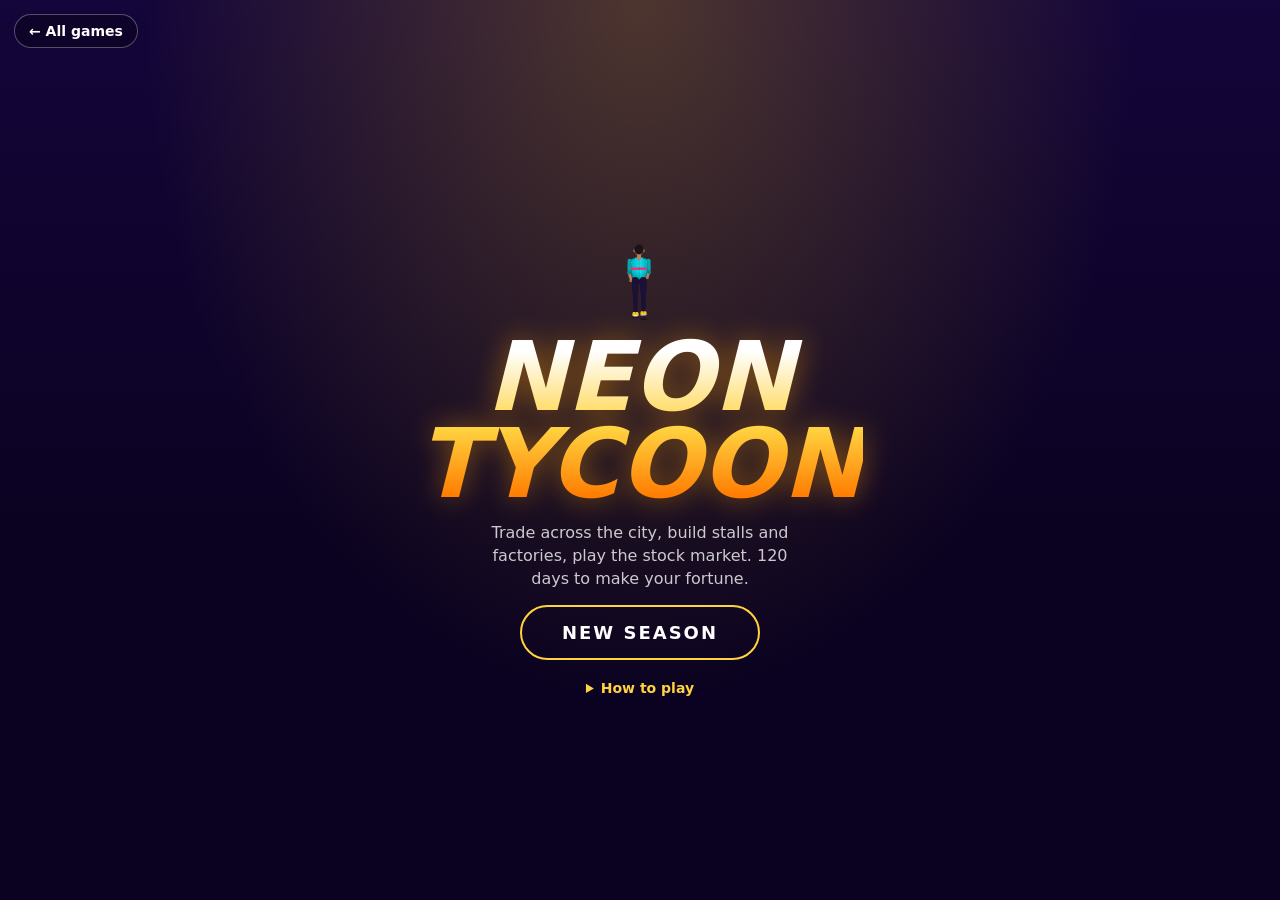
==== commit 842ab202: "Neon Tycoon: warehouses, shop expansions, own the building, marketing, side counter, online orders C" ====
--- a/market/index.html
+++ b/market/index.html
@@ -79,9 +79,9 @@
       <div class="stat"><small>Time</small><b id="shopClock"></b></div>
       <div class="stat grow"><small id="shopTitle"></small><b id="shopTake">$0</b></div>
       <div class="stat"><small>Shelf · back</small><b id="shopStock"></b></div>
-      <button id="shopPhoto" class="btn" aria-label="Photo mode">📷</button><button id="shopTeam" class="btn hidden" aria-label="Your team">👥</button><button id="shopZoom" class="btn hidden">🔍 1×</button><button id="shopClose" class="btn">Close</button>
+      <button id="shopPhoto" class="btn" aria-label="Photo mode">📷</button><button id="shopTeam" class="btn hidden" aria-label="Your team">👥</button><button id="shopOnline" class="btn hidden" aria-label="Online orders">📱</button><button id="shopZoom" class="btn hidden">🔍 1×</button><button id="shopClose" class="btn">Close</button>
     </div>
-    <div id="shopStage"><canvas id="shop3d" aria-hidden="true"></canvas><canvas id="shopCanvas"></canvas><div id="shopGoal" class="goalpill"></div><button id="shopEvent" class="eventpill hidden"></button><div id="shopCoach" class="coach hidden"><p id="coachText"></p><div class="btns"><button class="btn" id="coachSkip">Skip tips</button><button class="btn primary" id="coachNext">Next ▸</button></div></div><div class="photobar"><button class="btn" id="photoDone">✕ Done</button><button class="btn primary" id="photoSnap">📸 Save picture</button></div></div>
+    <div id="shopStage"><canvas id="shop3d" aria-hidden="true"></canvas><canvas id="shopCanvas"></canvas><div id="shopGoal" class="goalpill"></div><button id="shopEvent" class="eventpill hidden"></button><div id="shopCoach" class="coach hidden"><p id="coachText"></p><div class="btns"><button class="btn" id="coachSkip">Skip tips</button><button class="btn primary" id="coachNext">Next ▸</button></div></div><div class="photobar"><button class="btn" id="photoDone">✕ Done</button><button class="btn" id="photoPost">📤 Post</button><button class="btn primary" id="photoSnap">📸 Save picture</button></div></div>
     <div class="shopbar">
       <div id="shopReturn" class="returnrow hidden"><span>🔁 A return:</span><button class="btn" data-ret="refund">💵 Refund</button><button class="btn" data-ret="swap">🔄 Swap</button><button class="btn danger" data-ret="refuse">✋ Refuse</button></div>
       <div id="shopRequest" class="returnrow hidden"><span id="reqText"></span><button class="btn" data-req="yes">✅ Accept</button><button class="btn" data-req="no">✋ No</button></div>
--- a/market/style.css
+++ b/market/style.css
@@ -261,3 +261,9 @@
 .shopview.photo .coach { visibility: hidden; }
 .sharebox { width: 100%; height: 96px; margin-top: 8px; padding: 8px; border-radius: 10px; background: var(--card); color: var(--ink); border: 1px solid var(--line); font-size: 12px; }
 #visitBtn { margin-top: 10px; border-color: var(--cyan); }
+/* the warehouse's contents */
+.whgoods { display: flex; flex-direction: column; gap: 6px; margin-top: 8px; }
+.whgoods > div { display: flex; align-items: center; gap: 8px; font-size: 13px; }
+.whgoods > div span { flex: 1; }
+.whgoods .btn.mini { margin-left: 0; }
+#shopOnline.ping { border-color: var(--cyan); color: var(--cyan); animation: pulse 1.2s ease-in-out infinite; }
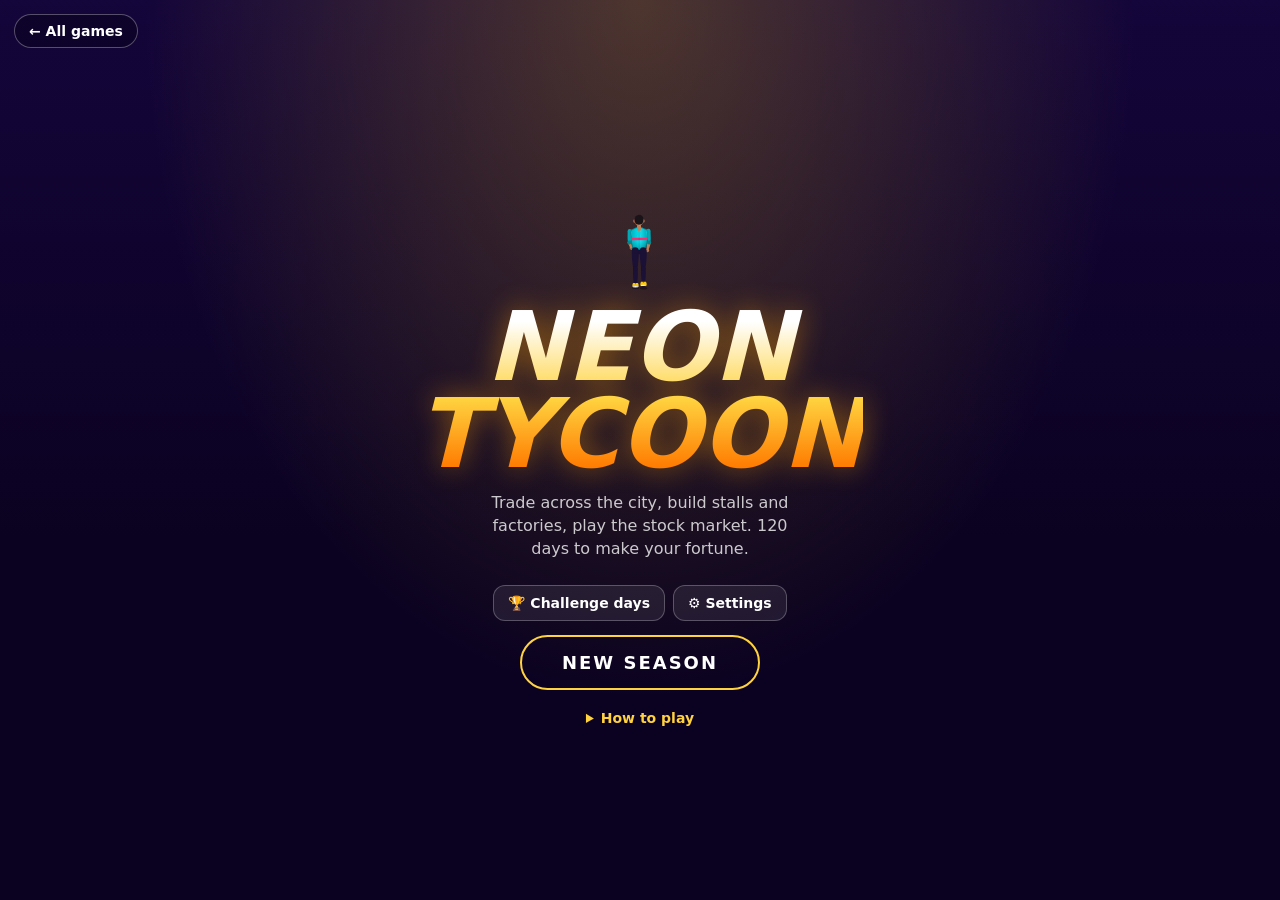
==== commit 87a887cf: "Neon Tycoon: achievements and trophies, challenge days, city map, settings, dynamic music, friend re" ====
--- a/market/index.html
+++ b/market/index.html
@@ -22,6 +22,7 @@
     <p class="tag">Trade across the city, build stalls and factories, play the stock market. 120 days to make your fortune.</p>
     <div id="challengeBox" class="challenge hidden"></div>
     <button id="visitBtn" class="big alt hidden"></button>
+    <div class="titlerow"><button id="chBtn" class="btn">🏆 Challenge days</button><button id="setBtn" class="btn">⚙️ Settings</button></div>
     <button id="continueBtn" class="big hidden">CONTINUE · DAY <span id="contDay"></span></button>
     <button id="newBtn" class="big alt">NEW SEASON</button>
     <details class="how">
@@ -42,6 +43,7 @@
         <li><b>After closing:</b> take the 🧹 night shift (30 s) to mop, face the shelves and empty the bin for a better rating. 📊 Report on the shop card shows your last seven shop days.</li>
         <li><b>Word of mouth and running costs:</b> what shoppers say about your prices, stock, queue and service brings more (or fewer) of them. Sign a 📜 supplier contract in Order stock for a locked price; rents are reviewed every 30 days; 10% tax on each week's profit. 📒 Cash flow is on the Bank tab.</li>
         <li><b>A living city:</b> check the ☀️ forecast (weather changes what sells), watch the rival (🤝 price match or a 💳 loyalty scheme keeps shoppers), hire a 🧑‍💼 manager for shops you're not running, place 🪑 furniture in Arrange, and handle the day's event: an inspector, a celebrity, a burst pipe or a food critic. 🔗 Share shop sends a friend a link to look round.</li>
+        <li><b>Build it up:</b> 🏬 rent storage in a district (it keeps your shops there stocked), 🏗️ Grow a shop (bigger stockroom, more floor, staff room, buy the building, a 🥡 side counter), 📣 run marketing and post photos to NeonGram, and take 📱 online orders. 🏆 Challenge days and ⚙️ Settings are on the title screen and the Stats tab.</li>
         <li><b>3D shop:</b> your shop is built in 3D. Drag to turn it all the way round (360°), two fingers to slide, pinch to zoom; 📷 hides the buttons for a photo. A megastore opens an annex through the right-hand wall, with stairs up to Level 2. Prefer the drawn look? Pick 🖼️ Classic under 🎨 Decorate → Shop view.</li>
         <li><b>Exchange:</b> buy shares in Neon City companies; news moves them.</li>
         <li><b>Bank:</b> the loan costs 0.5% a day; savings earn 0.1% and are safe from pickpockets.</li>
--- a/market/style.css
+++ b/market/style.css
@@ -267,3 +267,19 @@
 .whgoods > div span { flex: 1; }
 .whgoods .btn.mini { margin-left: 0; }
 #shopOnline.ping { border-color: var(--cyan); color: var(--cyan); animation: pulse 1.2s ease-in-out infinite; }
+/* trophies, the city map, rating a friend's shop, title buttons */
+.trophies { display: grid; grid-template-columns: repeat(auto-fill, minmax(140px, 1fr)); gap: 8px; margin-top: 8px; }
+.trophies > div { padding: 8px; border-radius: 12px; background: var(--card); border: 1px solid var(--line); opacity: .45; display: flex; flex-direction: column; gap: 2px; }
+.trophies > div.got { opacity: 1; border-color: var(--gold); }
+.trophies span { font-size: 22px; } .trophies b { font-size: 13px; } .trophies small { font-size: 11px; color: var(--muted); }
+.citymap { width: 100%; height: 300px; border-radius: 14px; border: 1px solid var(--line); margin: 6px 0; display: block; cursor: pointer; }
+.district.flash { border-color: var(--gold); box-shadow: 0 0 0 3px rgba(255, 210, 63, .4); }
+.ratestars { display: flex; gap: 6px; margin: 10px 0; } .ratestars button { font-size: 34px; color: #555; background: none; border: none; } .ratestars button.on { color: var(--gold); }
+.titlerow { display: flex; gap: 8px; justify-content: center; margin-top: 10px; flex-wrap: wrap; }
+/* settings: text size, colour-blind friendly colours, left-handed buttons */
+html.text-large main, html.text-large .sheet-body, html.text-large .top, html.text-large .tabs { zoom: 1.12; }
+html.text-larger main, html.text-larger .sheet-body, html.text-larger .top, html.text-larger .tabs { zoom: 1.25; }
+html.text-large .shopbar, html.text-large .shophud { zoom: 1.08; } html.text-larger .shopbar, html.text-larger .shophud { zoom: 1.15; }
+html.cb { --up: #3b9eff; --down: #ff9f1a; }
+html.cb .repchip.good { border-color: #3b9eff; color: #bcdcff; } html.cb .repchip.bad { border-color: #ff9f1a; color: #ffd9a8; }
+html.lefty .shopbtns { flex-direction: row-reverse; }
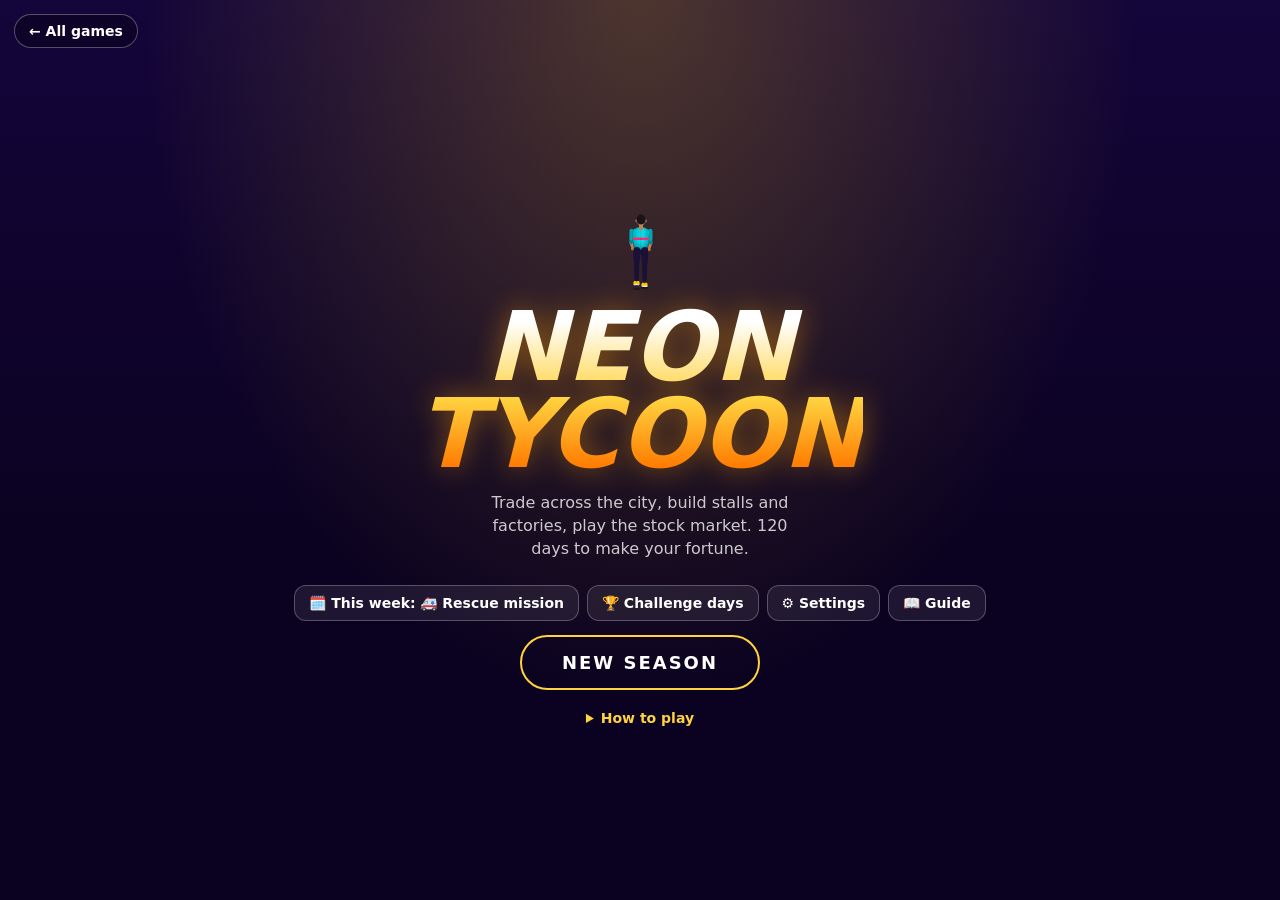
==== commit b1483d3c: "Neon Tycoon: first person, own brand, truck routes, chain dashboard, opening hours, staff careers, i" ====
--- a/market/index.html
+++ b/market/index.html
@@ -22,7 +22,7 @@
     <p class="tag">Trade across the city, build stalls and factories, play the stock market. 120 days to make your fortune.</p>
     <div id="challengeBox" class="challenge hidden"></div>
     <button id="visitBtn" class="big alt hidden"></button>
-    <div class="titlerow"><button id="chBtn" class="btn">🏆 Challenge days</button><button id="setBtn" class="btn">⚙️ Settings</button></div>
+    <div class="titlerow"><button id="wkBtn" class="btn">🗓️ This week</button><button id="chBtn" class="btn">🏆 Challenge days</button><button id="setBtn" class="btn">⚙️ Settings</button><button id="guideBtn" class="btn">📖 Guide</button></div>
     <button id="continueBtn" class="big hidden">CONTINUE · DAY <span id="contDay"></span></button>
     <button id="newBtn" class="big alt">NEW SEASON</button>
     <details class="how">
@@ -44,6 +44,7 @@
         <li><b>Word of mouth and running costs:</b> what shoppers say about your prices, stock, queue and service brings more (or fewer) of them. Sign a 📜 supplier contract in Order stock for a locked price; rents are reviewed every 30 days; 10% tax on each week's profit. 📒 Cash flow is on the Bank tab.</li>
         <li><b>A living city:</b> check the ☀️ forecast (weather changes what sells), watch the rival (🤝 price match or a 💳 loyalty scheme keeps shoppers), hire a 🧑‍💼 manager for shops you're not running, place 🪑 furniture in Arrange, and handle the day's event: an inspector, a celebrity, a burst pipe or a food critic. 🔗 Share shop sends a friend a link to look round.</li>
         <li><b>Build it up:</b> 🏬 rent storage in a district (it keeps your shops there stocked), 🏗️ Grow a shop (bigger stockroom, more floor, staff room, buy the building, a 🥡 side counter), 📣 run marketing and post photos to NeonGram, and take 📱 online orders. 🏆 Challenge days and ⚙️ Settings are on the title screen and the Stats tab.</li>
+        <li><b>Run a chain:</b> 👁️ first person in 3D Walk, 🏷️ your own brand, 🚚 truck routes, 📊 the chain dashboard, late or 24-hour opening (🏗️ Grow), staff careers (👥), 🛡️ insurance (🏦 Bank) and a shop pet (🎨 Decorate). 📖 Guide on the title screen explains everything.</li>
         <li><b>3D shop:</b> your shop is built in 3D. Drag to turn it all the way round (360°), two fingers to slide, pinch to zoom; 📷 hides the buttons for a photo. A megastore opens an annex through the right-hand wall, with stairs up to Level 2. Prefer the drawn look? Pick 🖼️ Classic under 🎨 Decorate → Shop view.</li>
         <li><b>Exchange:</b> buy shares in Neon City companies; news moves them.</li>
         <li><b>Bank:</b> the loan costs 0.5% a day; savings earn 0.1% and are safe from pickpockets.</li>
@@ -81,9 +82,9 @@
       <div class="stat"><small>Time</small><b id="shopClock"></b></div>
       <div class="stat grow"><small id="shopTitle"></small><b id="shopTake">$0</b></div>
       <div class="stat"><small>Shelf · back</small><b id="shopStock"></b></div>
-      <button id="shopPhoto" class="btn" aria-label="Photo mode">📷</button><button id="shopTeam" class="btn hidden" aria-label="Your team">👥</button><button id="shopOnline" class="btn hidden" aria-label="Online orders">📱</button><button id="shopZoom" class="btn hidden">🔍 1×</button><button id="shopClose" class="btn">Close</button>
+      <button id="shopPhoto" class="btn" aria-label="Photo mode">📷</button><button id="shopTeam" class="btn hidden" aria-label="Your team">👥</button><button id="shopOnline" class="btn hidden" aria-label="Online orders">📱</button><button id="shopFP" class="btn hidden" aria-label="First-person view">👁️</button><button id="shopZoom" class="btn hidden">🔍 1×</button><button id="shopClose" class="btn">Close</button>
     </div>
-    <div id="shopStage"><canvas id="shop3d" aria-hidden="true"></canvas><canvas id="shopCanvas"></canvas><div id="shopGoal" class="goalpill"></div><button id="shopEvent" class="eventpill hidden"></button><div id="shopCoach" class="coach hidden"><p id="coachText"></p><div class="btns"><button class="btn" id="coachSkip">Skip tips</button><button class="btn primary" id="coachNext">Next ▸</button></div></div><div class="photobar"><button class="btn" id="photoDone">✕ Done</button><button class="btn" id="photoPost">📤 Post</button><button class="btn primary" id="photoSnap">📸 Save picture</button></div></div>
+    <div id="shopStage"><canvas id="shop3d" aria-hidden="true"></canvas><canvas id="shopCanvas"></canvas><div id="shopGoal" class="goalpill"></div><button id="shopEvent" class="eventpill hidden"></button><div id="fpStick" class="fpstick hidden" aria-label="Walk"><i></i></div><div id="shopCoach" class="coach hidden"><p id="coachText"></p><div class="btns"><button class="btn" id="coachSkip">Skip tips</button><button class="btn primary" id="coachNext">Next ▸</button></div></div><div class="photobar"><button class="btn" id="photoDone">✕ Done</button><button class="btn" id="photoPost">📤 Post</button><button class="btn primary" id="photoSnap">📸 Save picture</button></div></div>
     <div class="shopbar">
       <div id="shopReturn" class="returnrow hidden"><span>🔁 A return:</span><button class="btn" data-ret="refund">💵 Refund</button><button class="btn" data-ret="swap">🔄 Swap</button><button class="btn danger" data-ret="refuse">✋ Refuse</button></div>
       <div id="shopRequest" class="returnrow hidden"><span id="reqText"></span><button class="btn" data-req="yes">✅ Accept</button><button class="btn" data-req="no">✋ No</button></div>
--- a/market/style.css
+++ b/market/style.css
@@ -283,3 +283,23 @@
 html.cb { --up: #3b9eff; --down: #ff9f1a; }
 html.cb .repchip.good { border-color: #3b9eff; color: #bcdcff; } html.cb .repchip.bad { border-color: #ff9f1a; color: #ffd9a8; }
 html.lefty .shopbtns { flex-direction: row-reverse; }
+/* brand designer, logistics form, chain dashboard, staff cards */
+.brandprev { width: 100%; height: 130px; border-radius: 12px; background: #1a0b3a; border: 1px solid var(--line); display: block; }
+.brandname { width: 100%; padding: 10px 12px; border-radius: 10px; border: 1px solid var(--line); background: var(--card); color: var(--ink); font-size: 18px; font-weight: 900; letter-spacing: 2px; text-transform: uppercase; }
+.swatches { display: flex; flex-wrap: wrap; gap: 8px; } .swatches button { width: 34px; height: 34px; border-radius: 50%; border: 2px solid var(--line); }
+.swatches button.on { border-color: #fff; box-shadow: 0 0 0 3px rgba(255, 255, 255, .35); }
+.routeform { display: grid; grid-template-columns: 1fr 1fr; gap: 8px; } .routeform label { display: flex; flex-direction: column; gap: 4px; font-size: 12px; color: var(--muted); }
+.routeform select, .routeform input { padding: 8px; border-radius: 10px; border: 1px solid var(--line); background: var(--surface); color: var(--ink); font-size: 13px; }
+.dashwrap { overflow-x: auto; } .dash { width: 100%; border-collapse: collapse; font-size: 12px; }
+.dash th { text-align: left; color: var(--muted); font-weight: 700; padding: 6px 4px; border-bottom: 1px solid var(--line); }
+.dash td { padding: 6px 4px; border-bottom: 1px solid var(--line); vertical-align: top; } .dash tr.low td { background: rgba(255, 159, 26, .08); }
+.dash small { color: var(--muted); } .mini2 button { width: 24px; height: 22px; margin: 2px 2px 0 0; border-radius: 6px; border: 1px solid var(--line); background: var(--card); color: var(--ink); }
+.btns.tight { margin-top: 0; }
+.staffcard { padding: 8px; } .staffcard .row { padding: 0; background: none; border: none; } .staffcard select.btn { max-width: 200px; }
+/* first person: the walking stick, bottom left of the shop */
+.fpstick { position: absolute; left: 16px; bottom: 16px; width: 116px; height: 116px; border-radius: 50%; z-index: 4; touch-action: none;
+  background: radial-gradient(circle, rgba(255,255,255,.08), rgba(11,2,33,.55)); border: 2px solid rgba(255,255,255,.35); }
+.fpstick i { position: absolute; left: 50%; top: 50%; width: 46px; height: 46px; margin: -23px 0 0 -23px; border-radius: 50%; background: rgba(255,210,63,.85); box-shadow: 0 0 12px rgba(255,210,63,.6); }
+.shopview.photo .fpstick { visibility: hidden; }
+.guide { padding: 10px 12px; border-radius: 12px; background: var(--card); border: 1px solid var(--line); margin-top: 8px; }
+.guide summary { font-weight: 800; cursor: pointer; } .guide p { margin-top: 6px; font-size: 13px; color: var(--ink2); line-height: 1.45; }
